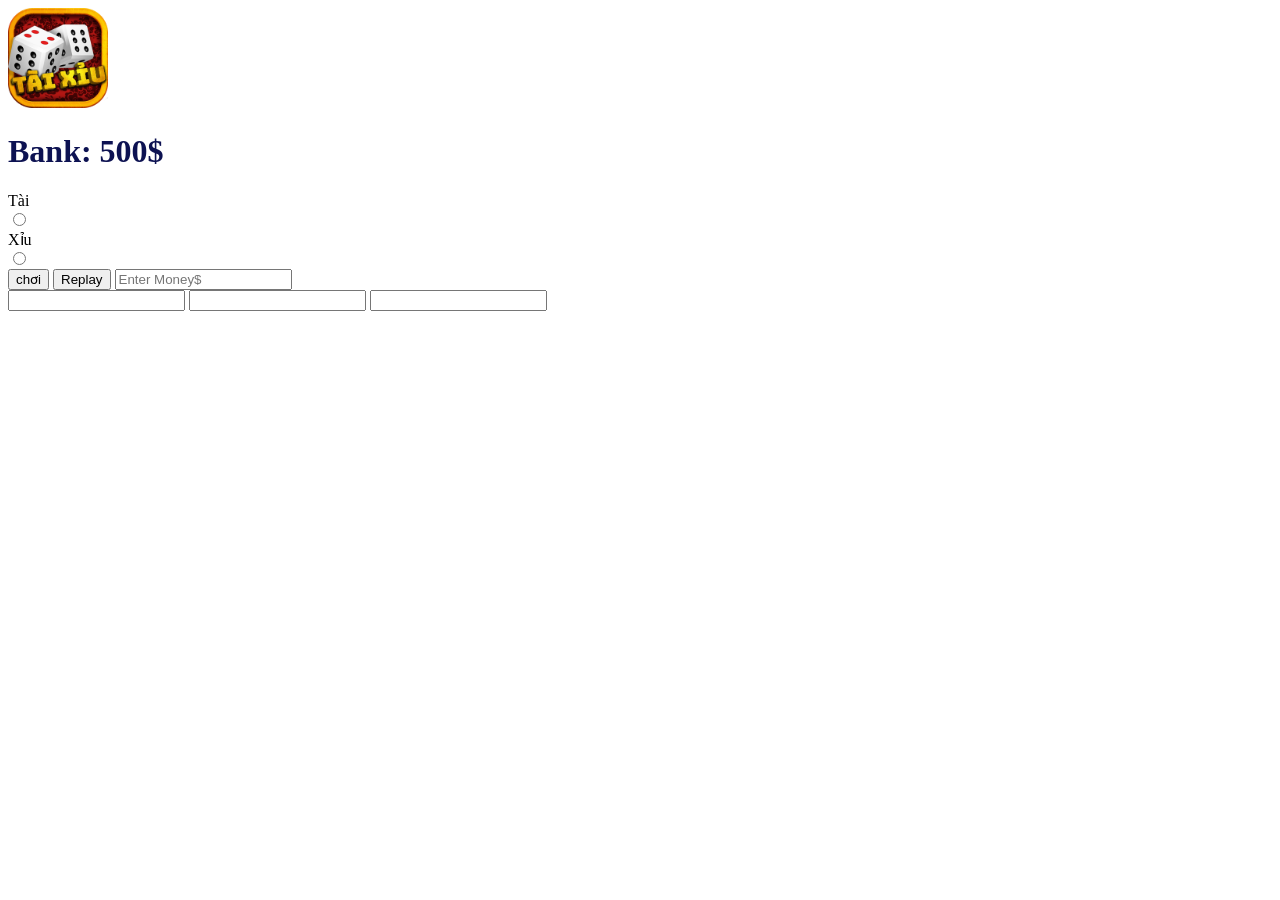
==== index.html @ d4a55ea2 "Main" ====
<!DOCTYPE html>
<html lang="en">

<head>
    <meta charset="UTF-8">
    <meta http-equiv="X-UA-Compatible" content="IE=edge">
    <meta name="viewport" content="width=device-width, initial-scale=1.0">
    <link rel="stylesheet" href="/css/skinTaiXiu.css">
    <title>Document</title>
    <style>
    </style>
</head>

<body>
    <header>
        <div class="container">
            <div class="top">
                   <img src="/images/logo.png" alt="logo_taiXiu" width="100px">
                   <h1 style="color:rgb(13, 18, 82)">Bank: <span>500</span>$</h1>
            </div>
            <div class="select">
                <div class="box">
                    <label>Tài</label><br>
                    <input type="radio" name="tai_xiu" value="tài" id="t1">
                </div>
                <div class="box">
                    <label>Xỉu</label><br>
                    <input type="radio" name="tai_xiu" value="xỉu" id="f2">
                </div>
            </div>
            <div class="btn">
                <button id="btn">chơi</button>
                <button onclick="location.reload()">Replay</button>
                <input type="text" id="enterMoney" placeholder="Enter Money$">
            </div>
            <input type="text" class="random">
            <input type="text" class="random">
            <input type="text" class="random">
            <h2 class="kq"></h2>
             <p class="content"></p>
        </div>
    </header>
    <script src="/js/tai_xiu.js"></script>
</body>

</html>
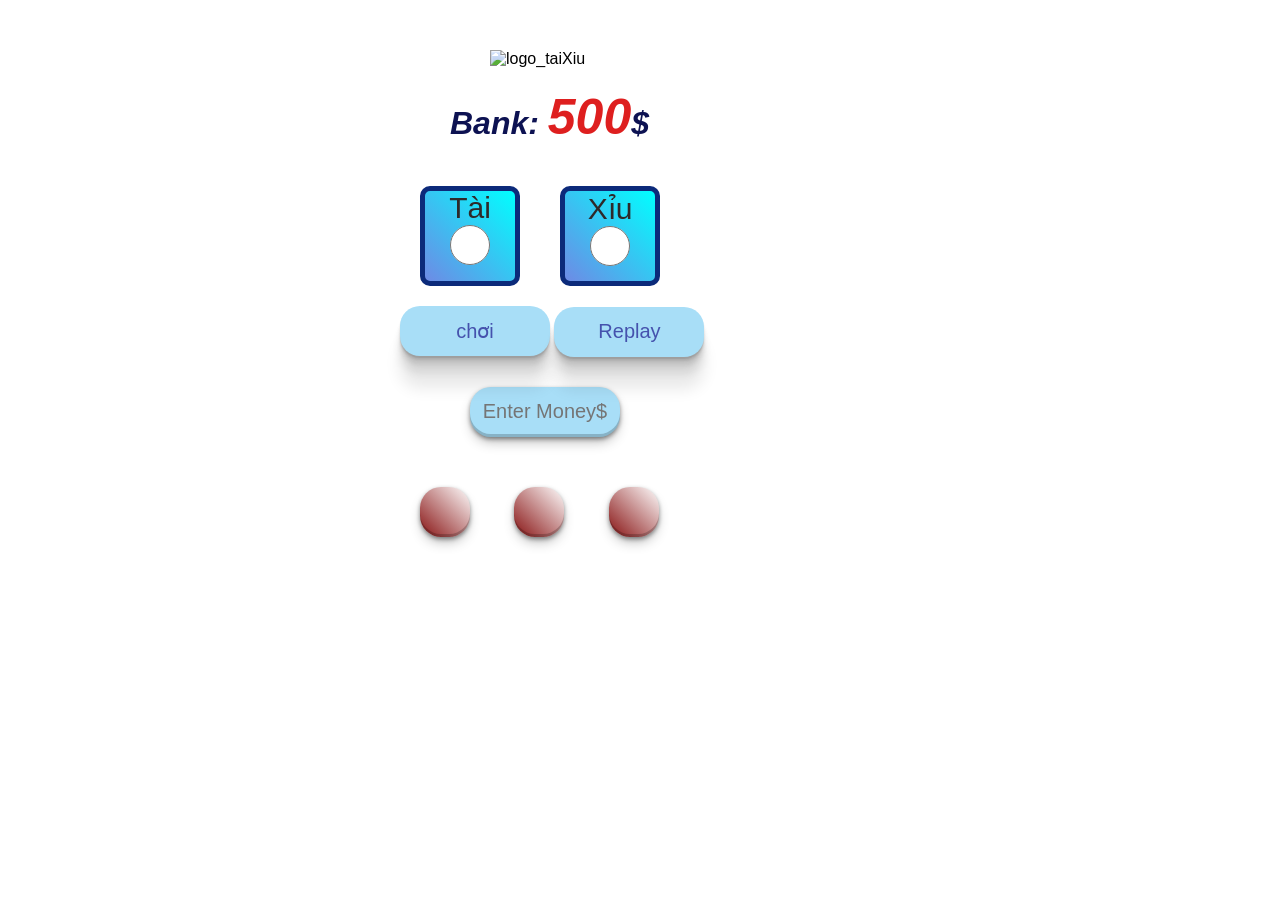
==== commit 93ce7754: "main" ====
--- a/index.html
+++ b/index.html
@@ -15,8 +15,8 @@
     <header>
         <div class="container">
             <div class="top">
-                   <img src="/images/logo.png" alt="logo_taiXiu" width="100px">
-                   <h1 style="color:rgb(13, 18, 82)">Bank: <span>500</span>$</h1>
+                <img src="/images/logo.png" alt="logo_taiXiu" width="100px">
+                <h1 style="color:rgb(13, 18, 82)">Bank: <span>500</span>$</h1>
             </div>
             <div class="select">
                 <div class="box">
@@ -37,7 +37,7 @@
             <input type="text" class="random">
             <input type="text" class="random">
             <h2 class="kq"></h2>
-             <p class="content"></p>
+            <p class="content"></p>
         </div>
     </header>
     <script src="/js/tai_xiu.js"></script>
--- a/css/skinTaiXiu.css
+++ b/css/skinTaiXiu.css
@@ -0,0 +1,88 @@
+*{
+    font-family: 'Roboto', sans-serif;
+    margin: 0;
+    padding: 0;
+    box-sizing:border-box;
+}
+header{
+    width: 100%;
+    height: 100vh;
+    background: url(/images/background.png);
+    background-size: cover;
+}
+.container{
+    padding:50px 400px;
+}
+.select{
+    display: flex;
+}
+.top img{
+    margin: 0 90px;
+}
+.top h1{
+    margin:20px 50px;
+    color:white;
+    font-style:oblique;
+}
+.top h1 span{
+    font-size: 50px;
+    color: rgb(222, 31, 31);
+}
+.box{
+    width: 100px;
+    height: 100px;
+    background: linear-gradient(45deg,rgb(110, 138, 229),aqua);
+    color:white;
+    border-radius:10px;
+    margin: 20px;
+    border: 5px solid #0c2a7a;
+    text-align: center;
+}
+.box label{
+    font-size: 30px;
+    color:rgb(46, 41, 41);
+}
+.box input{
+    width: 40px;
+    height: 40px;
+}
+.container input[type="text"]{
+    width: 50px;
+    height: 50px;
+    border: none;
+    border-radius: 21px;
+    background: linear-gradient(45deg, #871111, transparent);
+    text-align: center;
+    font-size: 40px;
+    box-shadow: rgba(0, 0, 0, 0.4) 0px 2px 4px, rgba(0, 0, 0, 0.3) 0px 7px 13px -3px, rgba(0, 0, 0, 0.2) 0px -3px 0px inset;
+    margin: 20px;
+    color:wheat;
+}
+.btn button{
+    width: 150px;
+    border-radius: 20px;
+    font-size: 20px;
+    color: #4552ad;
+    background: #a8def7;
+    height: 50px;
+    border: none;
+    box-shadow: rgba(0, 0, 0, 0.09) 0px 2px 1px, rgba(0, 0, 0, 0.09) 0px 4px 2px, rgba(0, 0, 0, 0.09) 0px 8px 4px, rgba(0, 0, 0, 0.09) 0px 16px 8px, rgba(0, 0, 0, 0.09) 0px 32px 16px;
+}
+#enterMoney {
+    width: 150px;
+    display: block;
+    margin: 30px 70px;
+    background: #a8def7;
+    font-size: 20px;
+    color: #871111;
+}
+.kq{
+    color: white;
+    font-size: 50px;
+    margin: 0 100px;
+}
+.content{
+    color: #6e6ecc;
+    font-size: 30px;
+    margin: 20px 75px;
+}
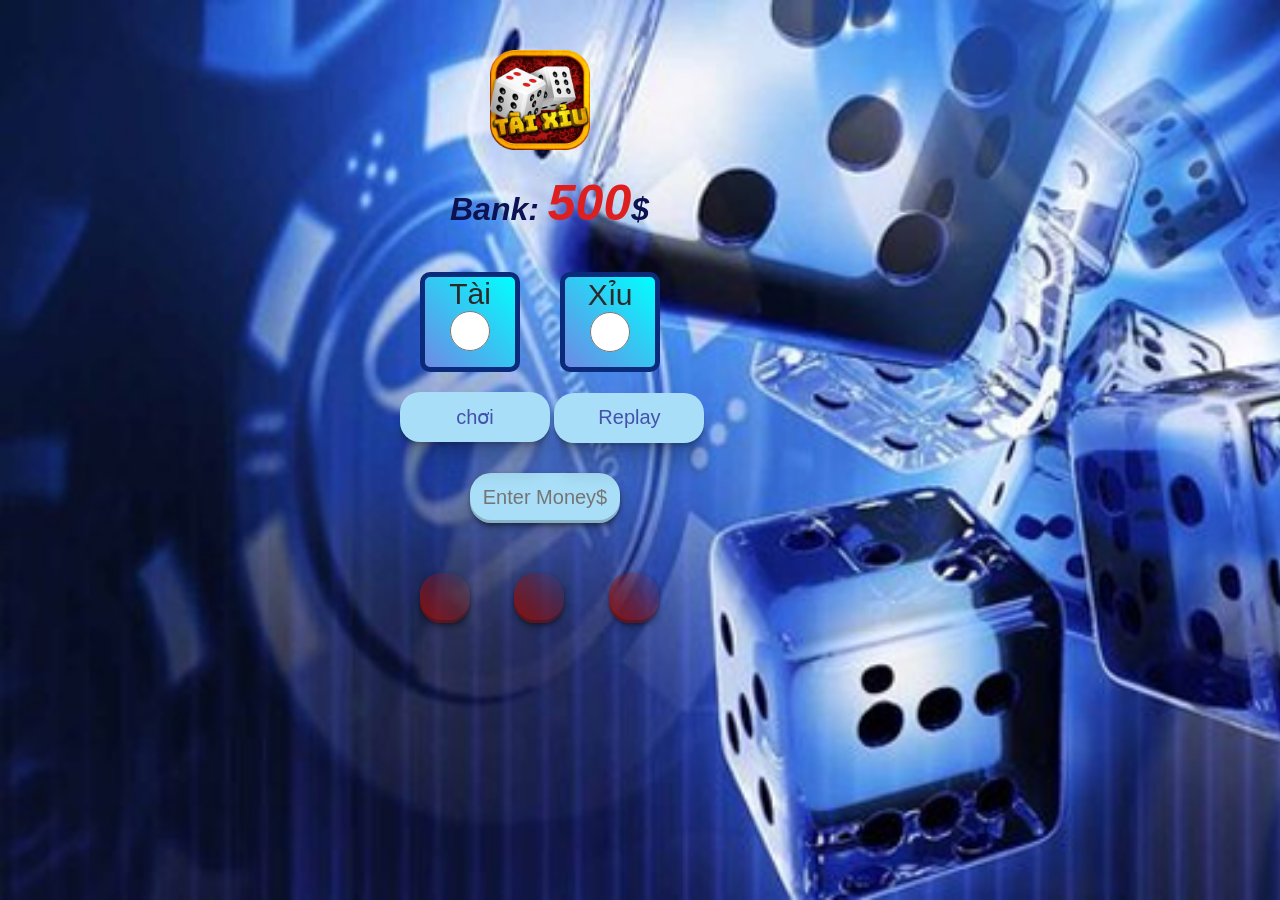
==== commit 472fdb26: "main" ====
--- a/index.html
+++ b/index.html
@@ -5,7 +5,7 @@
     <meta charset="UTF-8">
     <meta http-equiv="X-UA-Compatible" content="IE=edge">
     <meta name="viewport" content="width=device-width, initial-scale=1.0">
-    <link rel="stylesheet" href="/css/skinTaiXiu.css">
+    <link rel="stylesheet" href="/css/SkinIndex.css">
     <title>Document</title>
     <style>
     </style>
@@ -40,7 +40,7 @@
             <p class="content"></p>
         </div>
     </header>
-    <script src="/js/tai_xiu.js"></script>
+    <script src="/js/Javascript.js"></script>
 </body>
 
 </html>
--- a/css/SkinIndex.css
+++ b/css/SkinIndex.css
@@ -0,0 +1,88 @@
+*{
+    font-family: 'Roboto', sans-serif;
+    margin: 0;
+    padding: 0;
+    box-sizing:border-box;
+}
+header{
+    width: 100%;
+    height: 100vh;
+    background: url(/images/background.png);
+    background-size: cover;
+}
+.container{
+    padding:50px 400px;
+}
+.select{
+    display: flex;
+}
+.top img{
+    margin: 0 90px;
+}
+.top h1{
+    margin:20px 50px;
+    color:white;
+    font-style:oblique;
+}
+.top h1 span{
+    font-size: 50px;
+    color: rgb(222, 31, 31);
+}
+.box{
+    width: 100px;
+    height: 100px;
+    background: linear-gradient(45deg,rgb(110, 138, 229),aqua);
+    color:white;
+    border-radius:10px;
+    margin: 20px;
+    border: 5px solid #0c2a7a;
+    text-align: center;
+}
+.box label{
+    font-size: 30px;
+    color:rgb(46, 41, 41);
+}
+.box input{
+    width: 40px;
+    height: 40px;
+}
+.container input[type="text"]{
+    width: 50px;
+    height: 50px;
+    border: none;
+    border-radius: 21px;
+    background: linear-gradient(45deg, #871111, transparent);
+    text-align: center;
+    font-size: 40px;
+    box-shadow: rgba(0, 0, 0, 0.4) 0px 2px 4px, rgba(0, 0, 0, 0.3) 0px 7px 13px -3px, rgba(0, 0, 0, 0.2) 0px -3px 0px inset;
+    margin: 20px;
+    color:wheat;
+}
+.btn button{
+    width: 150px;
+    border-radius: 20px;
+    font-size: 20px;
+    color: #4552ad;
+    background: #a8def7;
+    height: 50px;
+    border: none;
+    box-shadow: rgba(0, 0, 0, 0.09) 0px 2px 1px, rgba(0, 0, 0, 0.09) 0px 4px 2px, rgba(0, 0, 0, 0.09) 0px 8px 4px, rgba(0, 0, 0, 0.09) 0px 16px 8px, rgba(0, 0, 0, 0.09) 0px 32px 16px;
+}
+#enterMoney {
+    width: 150px;
+    display: block;
+    margin: 30px 70px;
+    background: #a8def7;
+    font-size: 20px;
+    color: #871111;
+}
+.kq{
+    color: white;
+    font-size: 50px;
+    margin: 0 100px;
+}
+.content{
+    color: #6e6ecc;
+    font-size: 30px;
+    margin: 20px 75px;
+}
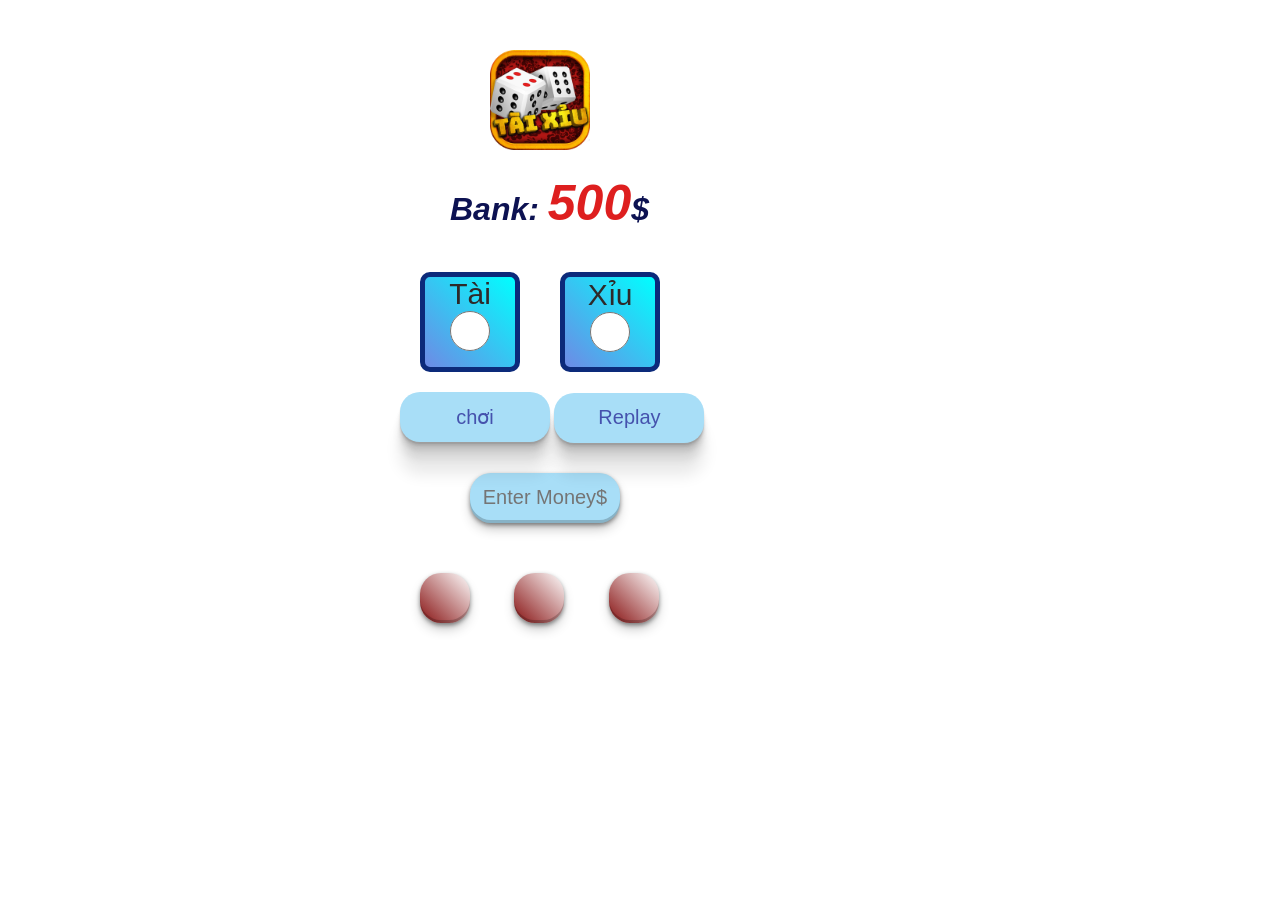
==== commit a637d052: "up" ====
--- a/index.html
+++ b/index.html
@@ -5,8 +5,8 @@
     <meta charset="UTF-8">
     <meta http-equiv="X-UA-Compatible" content="IE=edge">
     <meta name="viewport" content="width=device-width, initial-scale=1.0">
-    <link rel="stylesheet" href="/css/SkinIndex.css">
-    <title>Document</title>
+    <link rel="stylesheet" href="./css/index.css">
+    <title>GameTaiXiu</title>
     <style>
     </style>
 </head>
@@ -15,7 +15,7 @@
     <header>
         <div class="container">
             <div class="top">
-                <img src="/images/logo.png" alt="logo_taiXiu" width="100px">
+                <img src="./images/logo.png" alt="logo_taiXiu" width="100px">
                 <h1 style="color:rgb(13, 18, 82)">Bank: <span>500</span>$</h1>
             </div>
             <div class="select">
@@ -40,7 +40,7 @@
             <p class="content"></p>
         </div>
     </header>
-    <script src="/js/Javascript.js"></script>
+    <script src="./js/index.js"></script>
 </body>
 
 </html>
--- a/css/index.css
+++ b/css/index.css
@@ -0,0 +1,88 @@
+*{
+    font-family: 'Roboto', sans-serif;
+    margin: 0;
+    padding: 0;
+    box-sizing:border-box;
+}
+header{
+    width: 100%;
+    height: 100vh;
+    background: url(./images/background.png);
+    background-size: cover;
+}
+.container{
+    padding:50px 400px;
+}
+.select{
+    display: flex;
+}
+.top img{
+    margin: 0 90px;
+}
+.top h1{
+    margin:20px 50px;
+    color:white;
+    font-style:oblique;
+}
+.top h1 span{
+    font-size: 50px;
+    color: rgb(222, 31, 31);
+}
+.box{
+    width: 100px;
+    height: 100px;
+    background: linear-gradient(45deg,rgb(110, 138, 229),aqua);
+    color:white;
+    border-radius:10px;
+    margin: 20px;
+    border: 5px solid #0c2a7a;
+    text-align: center;
+}
+.box label{
+    font-size: 30px;
+    color:rgb(46, 41, 41);
+}
+.box input{
+    width: 40px;
+    height: 40px;
+}
+.container input[type="text"]{
+    width: 50px;
+    height: 50px;
+    border: none;
+    border-radius: 21px;
+    background: linear-gradient(45deg, #871111, transparent);
+    text-align: center;
+    font-size: 40px;
+    box-shadow: rgba(0, 0, 0, 0.4) 0px 2px 4px, rgba(0, 0, 0, 0.3) 0px 7px 13px -3px, rgba(0, 0, 0, 0.2) 0px -3px 0px inset;
+    margin: 20px;
+    color:wheat;
+}
+.btn button{
+    width: 150px;
+    border-radius: 20px;
+    font-size: 20px;
+    color: #4552ad;
+    background: #a8def7;
+    height: 50px;
+    border: none;
+    box-shadow: rgba(0, 0, 0, 0.09) 0px 2px 1px, rgba(0, 0, 0, 0.09) 0px 4px 2px, rgba(0, 0, 0, 0.09) 0px 8px 4px, rgba(0, 0, 0, 0.09) 0px 16px 8px, rgba(0, 0, 0, 0.09) 0px 32px 16px;
+}
+#enterMoney {
+    width: 150px;
+    display: block;
+    margin: 30px 70px;
+    background: #a8def7;
+    font-size: 20px;
+    color: #871111;
+}
+.kq{
+    color: white;
+    font-size: 50px;
+    margin: 0 100px;
+}
+.content{
+    color: #6e6ecc;
+    font-size: 30px;
+    margin: 20px 75px;
+}
